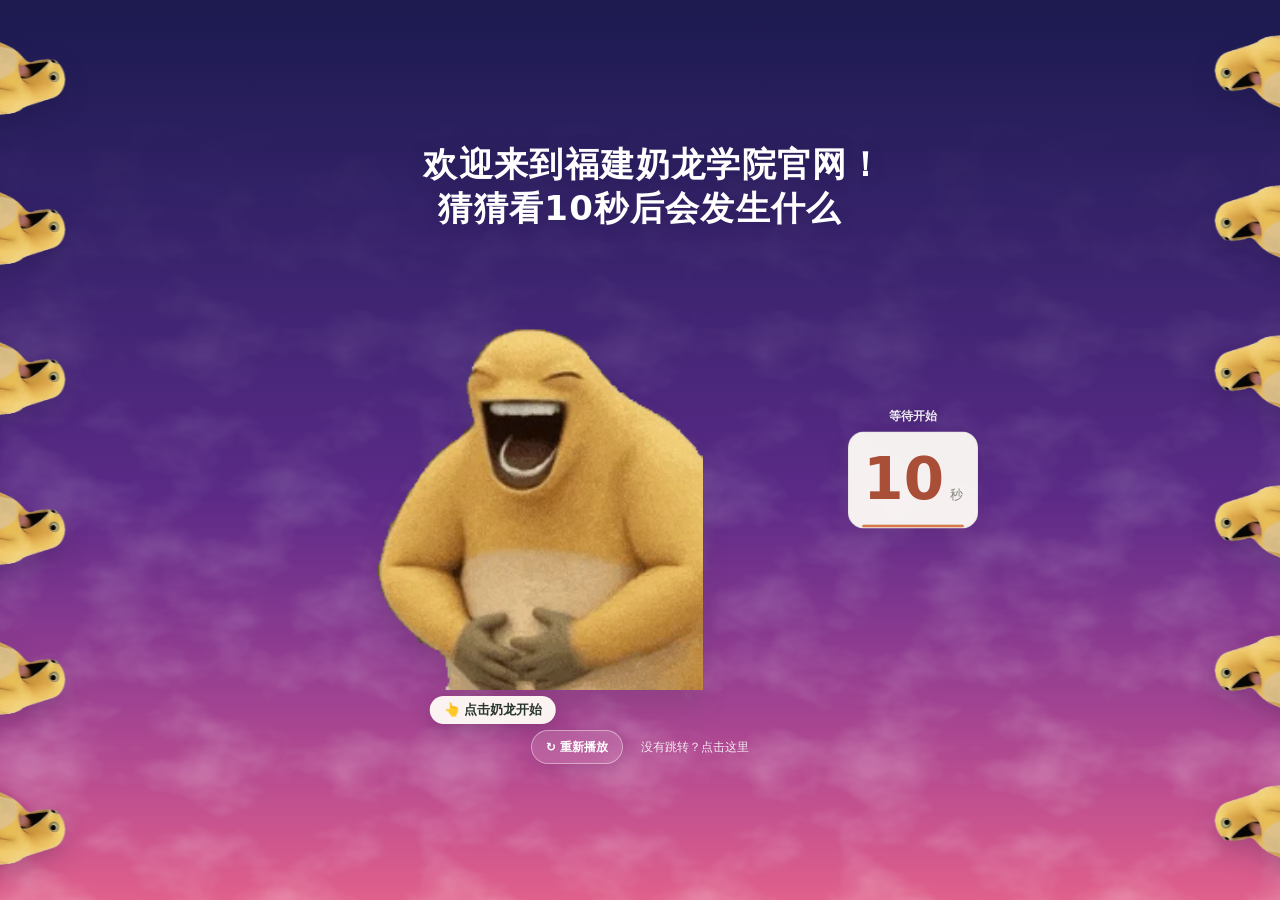
==== index.html @ 8c5dec79 "Start audio animation and countdown on mascot click" ====
<!doctype html>
<html lang="zh-CN">
<head>
  <meta charset="UTF-8" />
  <meta name="viewport" content="width=device-width, initial-scale=1.0" />
  <meta name="theme-color" content="#f4f1e8" />
  <meta name="description" content="奶龙正在大笑，倒计时结束后自动跳转。" />
  <title>三明学院</title>
  <script>
    // 手机访问 index 时进入独立移动页；电脑端保持当前桌面页面。
    // 手机需要查看桌面版时可访问 index.html?desktop=1。
    (function () {
      if (/[?&]desktop=1(?:&|$)/.test(window.location.search)) return;

      var ua = navigator.userAgent || '';
      var mobileUA = /Android|iPhone|iPad|iPod|Mobile|HarmonyOS/i.test(ua);
      var iPadDesktopUA = navigator.platform === 'MacIntel' && navigator.maxTouchPoints > 1;
      var touchPhone = window.matchMedia('(pointer: coarse)').matches && window.innerWidth <= 820;

      if (mobileUA || iPadDesktopUA || touchPhone) {
        window.location.replace('mobile.html' + window.location.search + window.location.hash);
      }
    })();
  </script>
  <script>window.__nailongPageOpenedAt = performance.now();</script>
  <link rel="preload" href="assets/mascot-sprite.png?v=20261111e" as="image" type="image/png" />
  <link rel="preload" href="assets/nailong-edge-transparent.png" as="image" type="image/png" />
  <link rel="stylesheet" href="styles.css?v=20261111e" />
  <script src="script.js?v=20261111e" defer></script>
</head>
<body class="grad-028">
  <main class="page-shell">
<h1>&nbsp;&nbsp;欢迎来到福建奶龙学院官网！</h1>
    <h1>猜猜看10秒后会发生什么</h1> 
    <section class="showcase" id="showcase" aria-label="点击奶龙开始 10 秒倒计时">
      <div class="mascot-wrap" id="mascotWrap" role="button" tabindex="0" aria-label="点击奶龙开始播放声音、动画和倒计时">
        <img
          class="mascot mascot-poster"
          id="mascot"
          src="assets/mascot-laugh-poster.png"
          alt="正在捧腹大笑的奶龙"
          width="240"
          height="240"
          draggable="false"
        />
        <div class="mascot-frames" id="mascotFrames" aria-hidden="true"></div>
        <span class="mascot-play-hint" aria-hidden="true">👆 点击奶龙开始</span>
      </div>

      <div class="countdown-card" id="countdownCard" aria-label="10 秒倒计时">
        <span class="countdown-label" id="countdownLabel">等待开始</span>
        <strong class="countdown-digit" id="countdownDigit" aria-live="assertive">10</strong>
        <span class="countdown-unit">秒</span>
        <div class="countdown-track" aria-hidden="true"><span id="countdownProgress"></span></div>
      </div>
    </section>

    <div class="page-actions">
      <button class="sound-button" id="soundButton" type="button" hidden>开启声音（点击页面也可开启）</button>
      <button class="replay-button" id="replayButton" type="button" aria-label="刷新页面并重新开始 10 秒倒计时">↻ 重新播放</button>
      <a class="manual-link" id="manualLink" href="https://www.fjsmu.edu.cn" rel="noopener noreferrer">没有跳转？点击这里</a>
    </div>
  </main>

  <div class="edge-mascots" aria-hidden="true">
    <div class="edge-mascot edge-mascot--left" style="--row: 0;">
      <div class="edge-mascot__pose">
        <img class="edge-mascot__image" src="assets/nailong-edge-transparent.png" alt="" draggable="false" />
      </div>
    </div>
    <div class="edge-mascot edge-mascot--left" style="--row: 1;">
      <div class="edge-mascot__pose">
        <img class="edge-mascot__image" src="assets/nailong-edge-transparent.png" alt="" draggable="false" />
      </div>
    </div>
    <div class="edge-mascot edge-mascot--left" style="--row: 2;">
      <div class="edge-mascot__pose">
        <img class="edge-mascot__image" src="assets/nailong-edge-transparent.png" alt="" draggable="false" />
      </div>
    </div>
    <div class="edge-mascot edge-mascot--left" style="--row: 3;">
      <div class="edge-mascot__pose">
        <img class="edge-mascot__image" src="assets/nailong-edge-transparent.png" alt="" draggable="false" />
      </div>
    </div>
    <div class="edge-mascot edge-mascot--left" style="--row: 4;">
      <div class="edge-mascot__pose">
        <img class="edge-mascot__image" src="assets/nailong-edge-transparent.png" alt="" draggable="false" />
      </div>
    </div>
    <div class="edge-mascot edge-mascot--left" style="--row: 5;">
      <div class="edge-mascot__pose">
        <img class="edge-mascot__image" src="assets/nailong-edge-transparent.png" alt="" draggable="false" />
      </div>
    </div>
    <div class="edge-mascot edge-mascot--right" style="--row: 0;">
      <div class="edge-mascot__pose">
        <img class="edge-mascot__image" src="assets/nailong-edge-transparent.png" alt="" draggable="false" />
      </div>
    </div>
    <div class="edge-mascot edge-mascot--right" style="--row: 1;">
      <div class="edge-mascot__pose">
        <img class="edge-mascot__image" src="assets/nailong-edge-transparent.png" alt="" draggable="false" />
      </div>
    </div>
    <div class="edge-mascot edge-mascot--right" style="--row: 2;">
      <div class="edge-mascot__pose">
        <img class="edge-mascot__image" src="assets/nailong-edge-transparent.png" alt="" draggable="false" />
      </div>
    </div>
    <div class="edge-mascot edge-mascot--right" style="--row: 3;">
      <div class="edge-mascot__pose">
        <img class="edge-mascot__image" src="assets/nailong-edge-transparent.png" alt="" draggable="false" />
      </div>
    </div>
    <div class="edge-mascot edge-mascot--right" style="--row: 4;">
      <div class="edge-mascot__pose">
        <img class="edge-mascot__image" src="assets/nailong-edge-transparent.png" alt="" draggable="false" />
      </div>
    </div>
    <div class="edge-mascot edge-mascot--right" style="--row: 5;">
      <div class="edge-mascot__pose">
        <img class="edge-mascot__image" src="assets/nailong-edge-transparent.png" alt="" draggable="false" />
      </div>
    </div>
  </div>

  <noscript>
    <p class="noscript-note">请启用 JavaScript，或<a href="https://www.fjsmu.edu.cn">直接访问目标网站</a>。</p>
  </noscript>

  <audio id="laughAudio" src="assets/nailong-laugh.mp3" preload="auto" loop playsinline></audio>
</body>
</html>
---- styles.css ----
:root {
  color-scheme: light;
  --paper: #f4f1e8;
  --ink: #29372f;
  --muted: #858a7e;
  --accent: #d9784d;
  --accent-dark: #a94f37;
  --ease-pop: cubic-bezier(.2, .9, .25, 1.25);
}

* { box-sizing: border-box; }
html, body { min-width: 320px; min-height: 100%; }
body {
  min-height: 100vh;
  min-height: 100svh;
  margin: 0;
  overflow-x: hidden;
  color: #fff;
  background-color: #1c1a4f;
  background-image: linear-gradient(180deg, #1c1a4f, #5b2a86 55%, #e0608a);
  background-image: linear-gradient(180deg in oklch, #1c1a4f, #5b2a86 55%, #e0608a);
  background-attachment: fixed;
  font-family: ui-sans-serif, system-ui, -apple-system, BlinkMacSystemFont, "Segoe UI", "PingFang SC", "Microsoft YaHei", sans-serif;
}

.page-shell {
  position: relative;
  z-index: 1;
  display: flex;
  width: min(100% - 40px, 780px);
  min-height: 100vh;
  min-height: 100svh;
  margin: 0 auto;
  padding: 28px 0 22px;
  align-items: center;
  flex-direction: column;
  justify-content: center;
}

h1 {
  margin: 0 0 -2px;
  color: #fff;
  text-shadow: 0 2px 18px rgba(25, 15, 55, .24);
  font-size: clamp(25px, 4vw, 34px);
  font-weight: 850;
  letter-spacing: .04em;
}

.showcase {
  position: relative;
  isolation: isolate;
  width: min(100%, 760px);
  height: 500px;
}

.mascot-wrap {
  position: absolute;
  z-index: 2;
  top: 50%;
  left: 3%;
  display: grid;
  width: min(66%, 420px);
  place-items: center;
  transform: translateY(-50%);
  transform-origin: 50% 75%;
}

.mascot {
  display: block;
  width: 100%;
  height: auto;
  object-fit: contain;
  user-select: none;
  -webkit-user-drag: none;
  filter: drop-shadow(0 16px 13px rgba(56, 63, 48, .12));
}

/* 右侧倒计时：保持简洁，不使用环形或圆形底图。 */
.countdown-card {
  position: absolute;
  z-index: 12;
  top: 50%;
  right: clamp(8px, 5vw, 42px);
  display: flex;
  min-width: 126px;
  align-items: baseline;
  justify-content: center;
  gap: 6px;
  padding: 17px 14px 20px;
  border: 1px solid rgba(41, 55, 47, .07);
  border-radius: 16px;
  color: var(--ink);
  background: rgba(255, 253, 247, .94);
  box-shadow: 0 8px 26px rgba(48, 57, 45, .08);
  transform: translateY(-50%);
}

.countdown-label {
  position: absolute;
  top: -25px;
  left: 0;
  width: 100%;
  color: rgba(255, 255, 255, .9);
  font-size: 12px;
  font-weight: 650;
  text-align: center;
  text-shadow: 0 1px 8px rgba(25, 15, 55, .25);
}

.countdown-digit {
  min-width: 54px;
  color: var(--accent-dark);
  font-size: 58px;
  font-weight: 900;
  line-height: 1;
  text-align: center;
  font-variant-numeric: tabular-nums;
}

.countdown-digit.pop { animation: digitPop .42s var(--ease-pop); }
.countdown-unit { color: var(--muted); font-size: 13px; }

.countdown-track {
  position: absolute;
  right: 13px;
  bottom: 0;
  left: 13px;
  height: 3px;
  overflow: hidden;
  border-radius: 3px;
  background: #e8e3d8;
}

.countdown-track span {
  display: block;
  width: 100%;
  height: 100%;
  border-radius: inherit;
  background: var(--accent);
  transform: scaleX(1);
  transform-origin: left center;
  transition: transform .9s linear;
}

.page-actions {
  display: flex;
  min-height: 30px;
  align-items: center;
  justify-content: center;
  flex-wrap: wrap;
  gap: 12px 18px;
}

.manual-link {
  color: rgba(255, 255, 255, .88);
  font-size: 12px;
  text-decoration: none;
  text-underline-offset: 3px;
}
.manual-link:hover { color: #fff; text-decoration: underline; }

.sound-button {
  padding: 7px 12px;
  border: 1px solid #d9d2c3;
  border-radius: 999px;
  color: var(--ink);
  background: #fffdf7;
  font: inherit;
  font-size: 12px;
  cursor: pointer;
}
.sound-button[hidden] { display: none; }

.replay-button {
  display: inline-flex;
  min-height: 34px;
  align-items: center;
  justify-content: center;
  gap: 7px;
  padding: 7px 14px;
  border: 1px solid rgba(255, 255, 255, .42);
  border-radius: 999px;
  color: #fff;
  background: rgba(255, 255, 255, .13);
  box-shadow: 0 5px 18px rgba(28, 26, 79, .12);
  backdrop-filter: blur(8px);
  font: inherit;
  font-size: 12px;
  font-weight: 650;
  cursor: pointer;
  transition: background-color .18s ease, border-color .18s ease, transform .18s ease;
}
.replay-button:hover {
  border-color: rgba(255, 255, 255, .72);
  background: rgba(255, 255, 255, .22);
  transform: translateY(-1px);
}
.replay-button:active { transform: translateY(0); }
.replay-button:focus-visible,
.sound-button:focus-visible,
.manual-link:focus-visible {
  outline: 2px solid #fff;
  outline-offset: 3px;
}

.sound-button:hover { border-color: var(--accent); }

.noscript-note {
  position: fixed;
  right: 16px;
  bottom: 16px;
  left: 16px;
  margin: 0;
  padding: 12px 16px;
  border-radius: 10px;
  color: var(--ink);
  background: #fffdf7;
  text-align: center;
}
.noscript-note a { color: var(--accent-dark); }

@media (max-width: 600px) {
  .page-shell { width: min(100% - 24px, 480px); padding: 20px 0 16px; }
  h1 { margin-bottom: 0; font-size: 27px; }
  .showcase { height: min(112vw, 430px); min-height: 300px; }
  .mascot-wrap { left: 0; width: 72%; }
  .countdown-card {
    right: 2px;
    min-width: 82px;
    gap: 3px;
    padding: 13px 5px 16px;
    border-radius: 13px;
  }
  .countdown-label { top: -22px; font-size: 11px; }
  .countdown-digit { min-width: 45px; font-size: 47px; }
  .countdown-unit { font-size: 12px; }
  .countdown-track { right: 9px; left: 9px; }
  .page-actions { min-height: 34px; }
}

@media (prefers-reduced-motion: reduce) {
  *, *::before, *::after { animation-duration: .01ms !important; animation-iteration-count: 1 !important; transition-duration: .01ms !important; }
}

/* Dusk gradient is now the full-page backdrop, not a standalone card. */
body.grad-028 {
  position: relative;
  isolation: isolate;
}

body.grad-028::before {
  content: "";
  position: fixed;
  inset: 0;
  z-index: 0;
  background: url("data:image/svg+xml,%3Csvg xmlns='http://www.w3.org/2000/svg' width='420' height='420'%3E%3Cfilter id='m' x='0' y='0' width='100%25' height='100%25'%3E%3CfeTurbulence type='fractalNoise' baseFrequency='.011 .02' numOctaves='4' seed='3' stitchTiles='stitch'/%3E%3CfeColorMatrix values='0 0 0 0 1 0 0 0 0 1 0 0 0 0 1 2.4 0 0 0 -1'/%3E%3C/filter%3E%3Crect width='100%25' height='100%25' filter='%75rl(%23m)'/%3E%3C/svg%3E") 0 0 / 420px 420px;
  opacity: .22;
  mask: linear-gradient(to top, #000 8%, #0000 90%);
  animation: grad-028-drift 70s linear infinite;
  pointer-events: none;
}

@keyframes grad-028-drift {
  to { background-position: 420px 0; }
}

@media (prefers-reduced-motion: reduce) {
  body.grad-028::before {
    animation: none !important;
    transition: none !important;
  }
}


/* 左右双列循环弹射：每列由上至下错峰启动，持续循环到页面 10 秒跳转。 */
.page-shell { z-index: 2; }
.edge-mascots {
  position: fixed;
  z-index: 8;
  inset: 0;
  overflow: hidden;
  pointer-events: none;
  user-select: none;
}
.edge-mascot {
  position: absolute;
  top: calc(var(--row) * 16.6667% + 8.3333%);
  display: block;
  width: clamp(76px, 9vw, 112px);
  aspect-ratio: 504 / 495;
  filter: drop-shadow(0 9px 12px rgba(20, 13, 45, .2));
  will-change: transform;
  -webkit-user-drag: none;
  --cycle-duration: 1.65s;
  --row-delay: calc(var(--row) * .19s);
}
.edge-mascot__pose {
  width: 100%;
  height: 100%;
  transform-origin: 50% 50%;
  will-change: transform;
}
.edge-mascot__image {
  display: block;
  width: 100%;
  height: 100%;
  object-fit: contain;
  user-select: none;
  -webkit-user-drag: none;
}

/* 左列：从左侧屏幕外向右弹入；每轮弹射后立即进入下一轮。 */
.edge-mascot--left {
  left: -7px;
  transform: translate(-128%, -50%);
  animation: edge-pop-left var(--cycle-duration) cubic-bezier(.16, .88, .25, 1) var(--row-delay) infinite both;
}
.edge-mascot--left .edge-mascot__pose {
  animation: edge-pop-squash-x var(--cycle-duration) ease-out var(--row-delay) infinite both;
}
.edge-mascot--left .edge-mascot__image { transform: rotate(90deg); }

/* 右列相对左列错开 0.08 秒；两列均保持从上至下的弹射顺序。 */
.edge-mascot--right {
  right: -7px;
  transform: translate(128%, -50%);
  animation: edge-pop-right var(--cycle-duration) cubic-bezier(.16, .88, .25, 1) calc(var(--row-delay) + .08s) infinite both;
}
.edge-mascot--right .edge-mascot__pose {
  animation: edge-pop-squash-x var(--cycle-duration) ease-out calc(var(--row-delay) + .08s) infinite both;
}
.edge-mascot--right .edge-mascot__image { transform: rotate(-90deg); }

/* 单次弹射仍为 0.62 秒；剩余时间保持在边缘。1.65 秒后从屏幕外重新弹入。 */
@keyframes edge-pop-left {
  0%    { transform: translate(-128%, -50%) rotate(-8deg); }
  14.3% { transform: translate(-17%, -50%) rotate(4.2deg); }
  21.1% { transform: translate(-37%, -50%) rotate(-2.8deg); }
  26.7% { transform: translate(-25%, -50%) rotate(1.7deg); }
  31.6% { transform: translate(-33%, -50%) rotate(-.9deg); }
  35.3% { transform: translate(-29%, -50%) rotate(.35deg); }
  37.6%, 100% { transform: translate(-30%, -50%) rotate(0); }
}
@keyframes edge-pop-right {
  0%    { transform: translate(128%, -50%) rotate(8deg); }
  14.3% { transform: translate(17%, -50%) rotate(-4.2deg); }
  21.1% { transform: translate(37%, -50%) rotate(2.8deg); }
  26.7% { transform: translate(25%, -50%) rotate(-1.7deg); }
  31.6% { transform: translate(33%, -50%) rotate(.9deg); }
  35.3% { transform: translate(29%, -50%) rotate(-.35deg); }
  37.6%, 100% { transform: translate(30%, -50%) rotate(0); }
}
@keyframes edge-pop-squash-x {
  0%    { transform: scale(.78, .92); }
  14.3% { transform: scale(1.16, .88); }
  21.1% { transform: scale(.86, 1.12); }
  26.7% { transform: scale(1.07, .96); }
  31.6% { transform: scale(.95, 1.04); }
  35.3% { transform: scale(1.015, .995); }
  37.6%, 100% { transform: scale(1, 1); }
}

@media (max-width: 600px) {
  .edge-mascot { width: clamp(54px, 16vw, 82px); }
  .edge-mascot--left { left: -5px; }
  .edge-mascot--right { right: -5px; }
}

@media (prefers-reduced-motion: reduce) {
  .edge-mascot,
  .edge-mascot__pose {
    animation: none !important;
    will-change: auto;
  }
  .edge-mascot--left { transform: translate(-30%, -50%); }
  .edge-mascot--right { transform: translate(30%, -50%); }
  .edge-mascot__pose { transform: none; }
}

/* ===== 中间奶龙：点击后逐帧播放 PNG 精灵图 =====
   精灵图为 8 列 × 8 行，每格 244px（59 帧）。JavaScript 每 100ms
   修改 background-position，不依赖 GIF/动态 WebP/Canvas，
   在微信内置浏览器中也能稳定逐帧播放。 */
.mascot-wrap {
  cursor: pointer;
  -webkit-tap-highlight-color: transparent;
  -webkit-touch-callout: none;
  touch-action: manipulation;
}

.mascot-wrap:focus-visible {
  border-radius: 18px;
  outline: 3px solid rgba(255, 255, 255, .9);
  outline-offset: 6px;
}

.mascot-poster { transition: transform .15s ease; }
.mascot-wrap:active .mascot-poster { transform: scale(.975); }

.mascot-play-hint {
  position: absolute;
  z-index: 4;
  top: calc(100% + 6px);
  left: 50%;
  padding: 5px 14px;
  border-radius: 999px;
  color: var(--ink);
  background: rgba(255, 253, 247, .95);
  box-shadow: 0 6px 18px rgba(20, 13, 45, .2);
  font-size: 13px;
  font-weight: 700;
  line-height: 1.35;
  white-space: nowrap;
  pointer-events: none;
  transform: translateX(-50%);
  transition: opacity .2s ease, visibility .2s ease;
}

body.experience-started .mascot-play-hint {
  opacity: 0;
  visibility: hidden;
}

.mascot-frames {
  position: absolute;
  inset: 0;
  display: none;
  background-repeat: no-repeat;
  background-position: 0 0;
  background-size: 800% 800%;
  pointer-events: none;
  filter: drop-shadow(0 16px 13px rgba(56, 63, 48, .12));
}

/* 第一帧精灵图就位后才隐藏静态图，避免点击瞬间闪白。 */
.mascot-wrap.is-frames-playing .mascot-poster { visibility: hidden; }
.mascot-wrap.is-frames-playing .mascot-frames { display: block; }
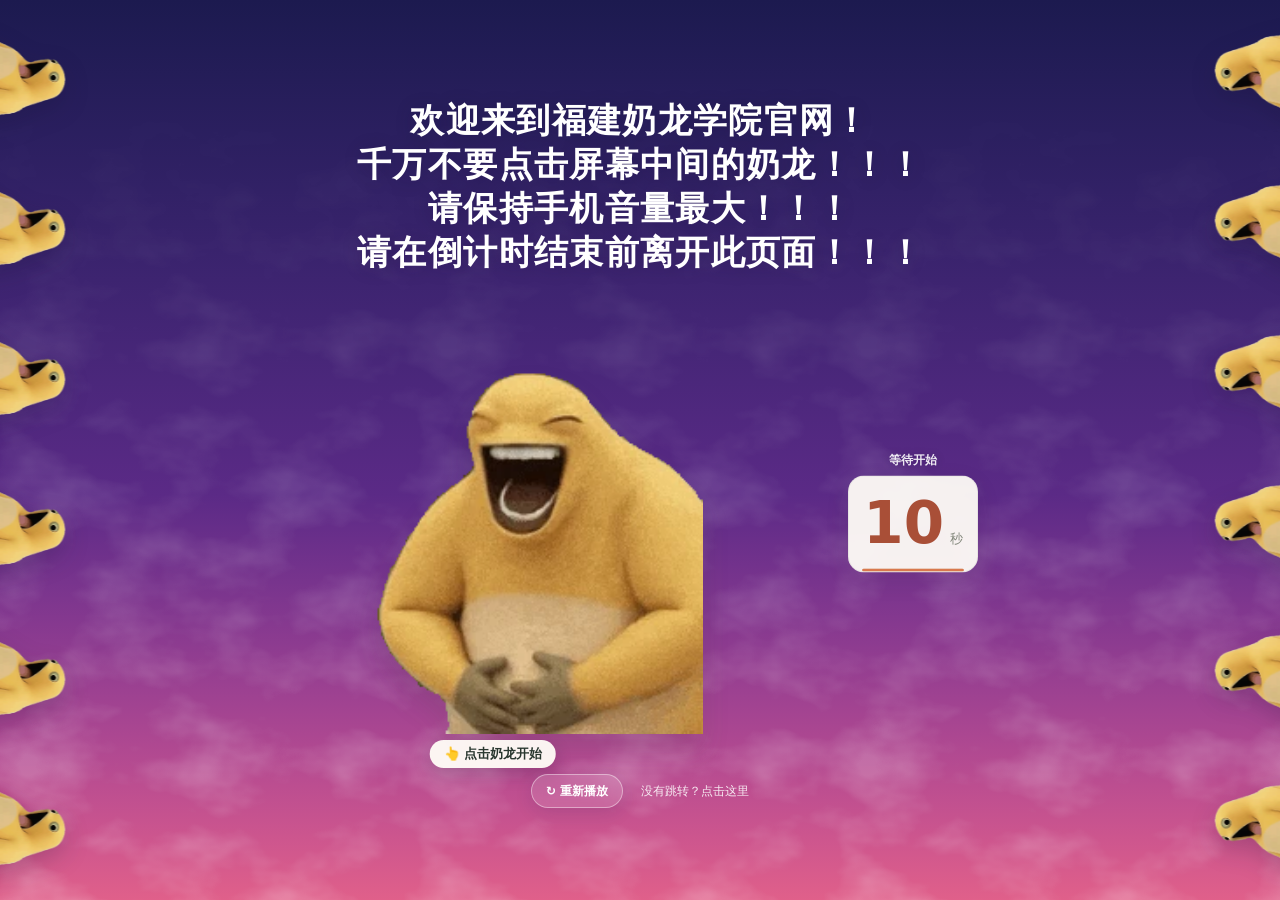
==== commit 616792e9: "Update countdown warning headings" ====
--- a/index.html
+++ b/index.html
@@ -30,8 +30,10 @@
 </head>
 <body class="grad-028">
   <main class="page-shell">
-<h1>&nbsp;&nbsp;欢迎来到福建奶龙学院官网！</h1>
-    <h1>猜猜看10秒后会发生什么</h1> 
+<h1>欢迎来到福建奶龙学院官网！</h1>
+    <h1>千万不要点击屏幕中间的奶龙！！！</h1> 
+    <h1>请保持手机音量最大！！！</h1> 
+    <h1>请在倒计时结束前离开此页面！！！</h1> 
     <section class="showcase" id="showcase" aria-label="点击奶龙开始 10 秒倒计时">
       <div class="mascot-wrap" id="mascotWrap" role="button" tabindex="0" aria-label="点击奶龙开始播放声音、动画和倒计时">
         <img
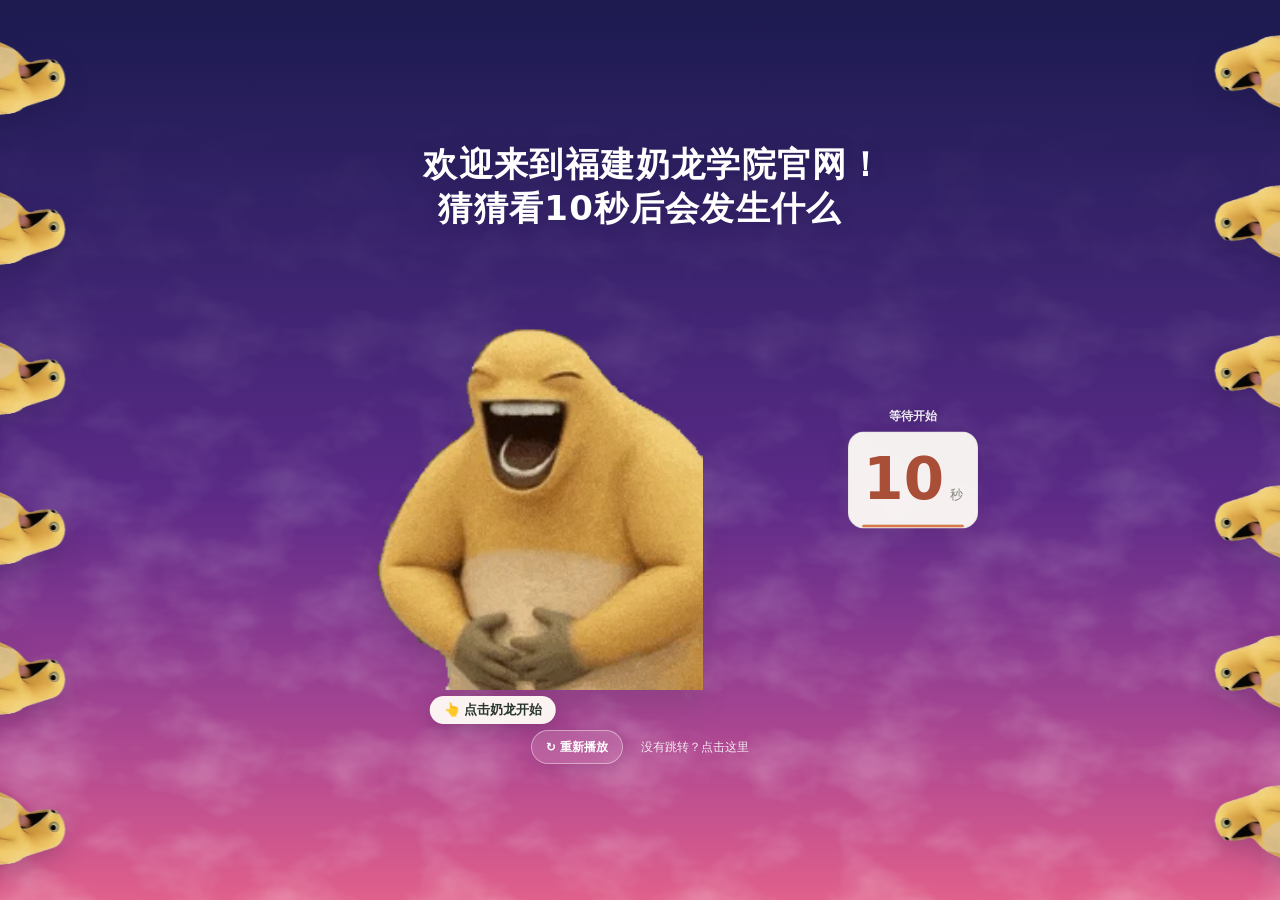
==== commit 63af5f13: "Revert "Update countdown warning headings" This reverts commit 616792e9a35942b30bf94b9d15f4371314923" ====
--- a/index.html
+++ b/index.html
@@ -30,10 +30,8 @@
 </head>
 <body class="grad-028">
   <main class="page-shell">
-<h1>欢迎来到福建奶龙学院官网！</h1>
-    <h1>千万不要点击屏幕中间的奶龙！！！</h1> 
-    <h1>请保持手机音量最大！！！</h1> 
-    <h1>请在倒计时结束前离开此页面！！！</h1> 
+<h1>&nbsp;&nbsp;欢迎来到福建奶龙学院官网！</h1>
+    <h1>猜猜看10秒后会发生什么</h1> 
     <section class="showcase" id="showcase" aria-label="点击奶龙开始 10 秒倒计时">
       <div class="mascot-wrap" id="mascotWrap" role="button" tabindex="0" aria-label="点击奶龙开始播放声音、动画和倒计时">
         <img
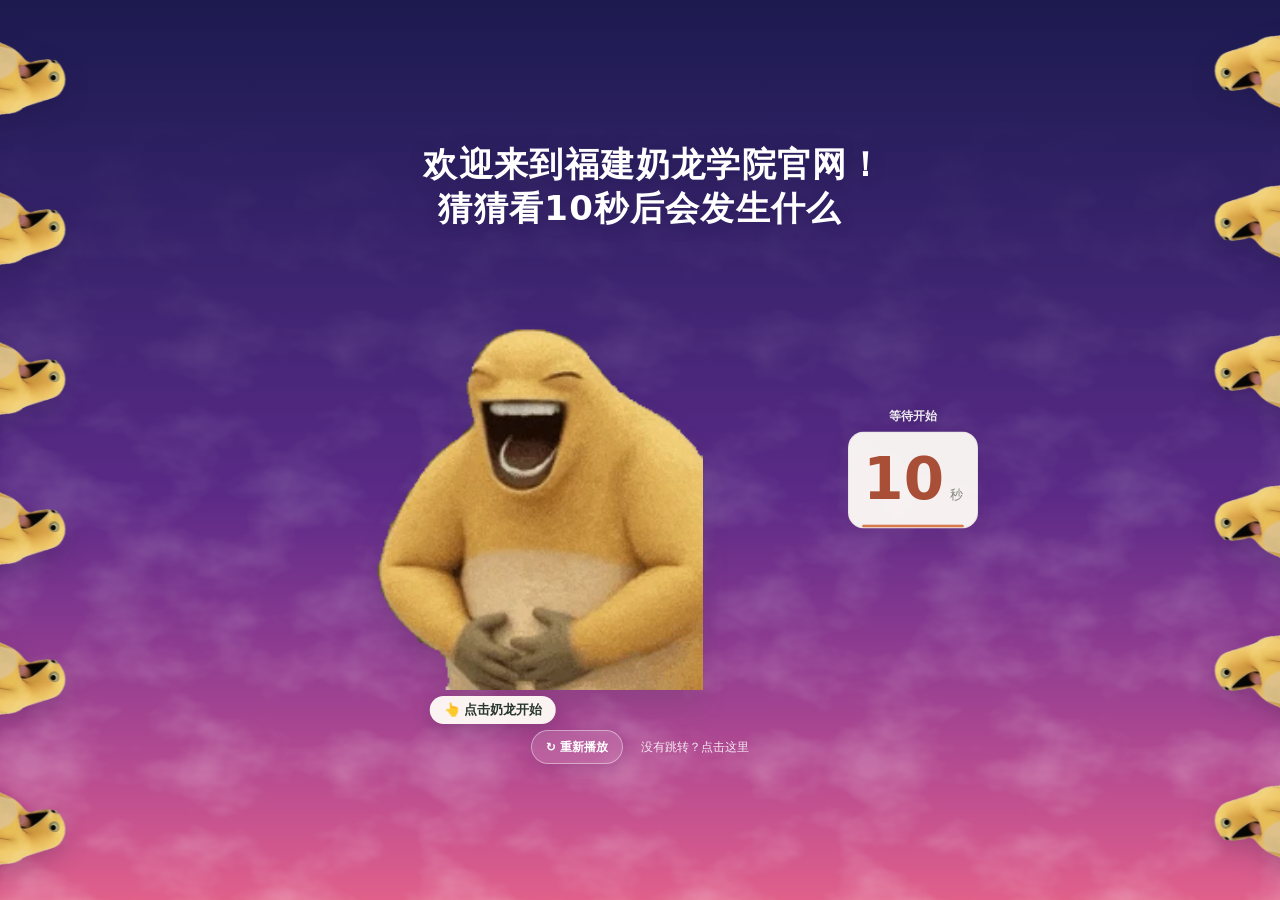
==== commit 7cf5eeb0: "Add visit counter with Vercount on desktop and mobile pages Show total pageviews and unique visitors" ====
--- a/index.html
+++ b/index.html
@@ -18,15 +18,18 @@
       var touchPhone = window.matchMedia('(pointer: coarse)').matches && window.innerWidth <= 820;
 
       if (mobileUA || iPadDesktopUA || touchPhone) {
+        // 标记为跳转中，避免 index 和 mobile 各统计一次访问。
+        window.__nailongRedirecting = true;
         window.location.replace('mobile.html' + window.location.search + window.location.hash);
       }
     })();
   </script>
   <script>window.__nailongPageOpenedAt = performance.now();</script>
-  <link rel="preload" href="assets/mascot-sprite.png?v=20261111e" as="image" type="image/png" />
+  <script src="stats.js?v=20261112a" defer></script>
+  <link rel="preload" href="assets/mascot-sprite-30.webp?v=20261111g" as="image" type="image/webp" fetchpriority="high" />
   <link rel="preload" href="assets/nailong-edge-transparent.png" as="image" type="image/png" />
-  <link rel="stylesheet" href="styles.css?v=20261111e" />
-  <script src="script.js?v=20261111e" defer></script>
+  <link rel="stylesheet" href="styles.css?v=20261112a" />
+  <script src="script.js?v=20261111g" defer></script>
 </head>
 <body class="grad-028">
   <main class="page-shell">
@@ -59,6 +62,12 @@
       <button class="sound-button" id="soundButton" type="button" hidden>开启声音（点击页面也可开启）</button>
       <button class="replay-button" id="replayButton" type="button" aria-label="刷新页面并重新开始 10 秒倒计时">↻ 重新播放</button>
       <a class="manual-link" id="manualLink" href="https://www.fjsmu.edu.cn" rel="noopener noreferrer">没有跳转？点击这里</a>
+    </div>
+
+    <div class="visit-stats" id="visitStats" aria-live="polite" hidden>
+      <span class="visit-stats__item">总访问量 <strong id="vercount_value_site_pv">--</strong> 次</span>
+      <span class="visit-stats__sep" aria-hidden="true">·</span>
+      <span class="visit-stats__item">访客 <strong id="vercount_value_site_uv">--</strong> 人</span>
     </div>
   </main>
 
--- a/styles.css
+++ b/styles.css
@@ -150,6 +150,38 @@
   flex-wrap: wrap;
   gap: 12px 18px;
 }
+
+/* 访客统计：轻量地放在操作按钮下方，不抢倒计时的视觉重点。 */
+.visit-stats {
+  display: inline-flex;
+  min-height: 26px;
+  align-items: center;
+  justify-content: center;
+  gap: 8px;
+  margin-top: 10px;
+  padding: 4px 12px;
+  border: 1px solid rgba(255, 255, 255, .22);
+  border-radius: 999px;
+  color: rgba(255, 255, 255, .92);
+  background: rgba(28, 26, 79, .34);
+  font-size: 12.5px;
+  line-height: 1;
+  letter-spacing: .02em;
+  backdrop-filter: blur(6px);
+}
+
+.visit-stats strong {
+  color: #fff;
+  font-weight: 800;
+  font-variant-numeric: tabular-nums;
+  text-shadow: 0 1px 2px rgba(24, 12, 60, .35);
+}
+
+.visit-stats__sep { opacity: .4; }
+
+.visit-stats[hidden] { display: none; }
+
+.visit-stats--offline { opacity: .55; }
 
 .manual-link {
   color: rgba(255, 255, 255, .88);
@@ -435,3 +467,15 @@
 /* 第一帧精灵图就位后才隐藏静态图，避免点击瞬间闪白。 */
 .mascot-wrap.is-frames-playing .mascot-poster { visibility: hidden; }
 .mascot-wrap.is-frames-playing .mascot-frames { display: block; }
+
+/* 精灵图仍在下载时，让静态图轻微晃动，提示已经响应点击。 */
+@keyframes mascot-waiting {
+  0%, 100% { transform: translateY(0) rotate(0); }
+  25%      { transform: translateY(-3px) rotate(-1.4deg); }
+  75%      { transform: translateY(2px) rotate(1.4deg); }
+}
+
+.mascot-wrap.is-waiting .mascot-poster {
+  visibility: visible;
+  animation: mascot-waiting .7s ease-in-out infinite;
+}
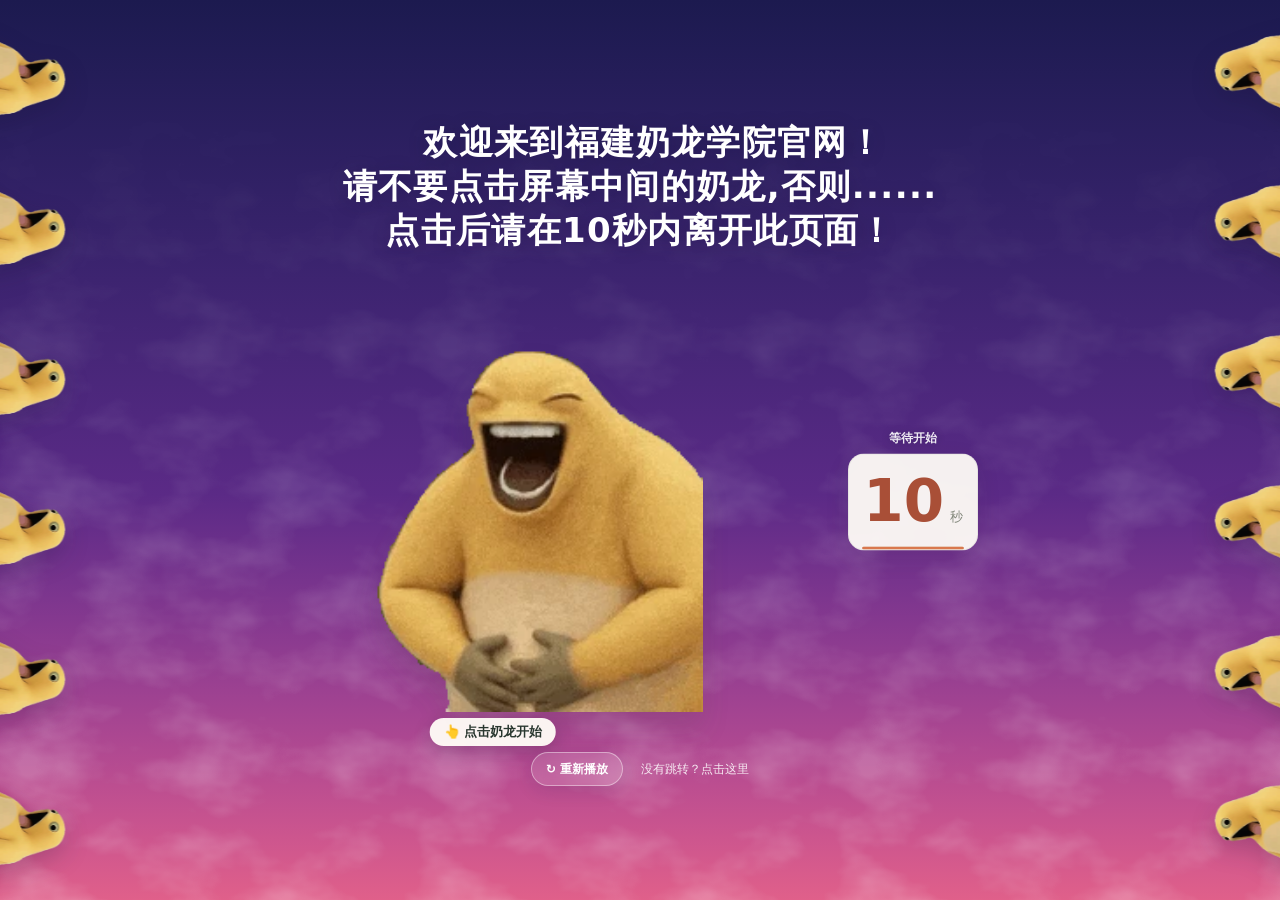
==== commit 72b8f970: "Update warning headlines on desktop and mobile" ====
--- a/index.html
+++ b/index.html
@@ -34,7 +34,8 @@
 <body class="grad-028">
   <main class="page-shell">
 <h1>&nbsp;&nbsp;欢迎来到福建奶龙学院官网！</h1>
-    <h1>猜猜看10秒后会发生什么</h1> 
+    <h1>请不要点击屏幕中间的奶龙,否则......</h1>
+        <h1>点击后请在10秒内离开此页面！</h1> 
     <section class="showcase" id="showcase" aria-label="点击奶龙开始 10 秒倒计时">
       <div class="mascot-wrap" id="mascotWrap" role="button" tabindex="0" aria-label="点击奶龙开始播放声音、动画和倒计时">
         <img
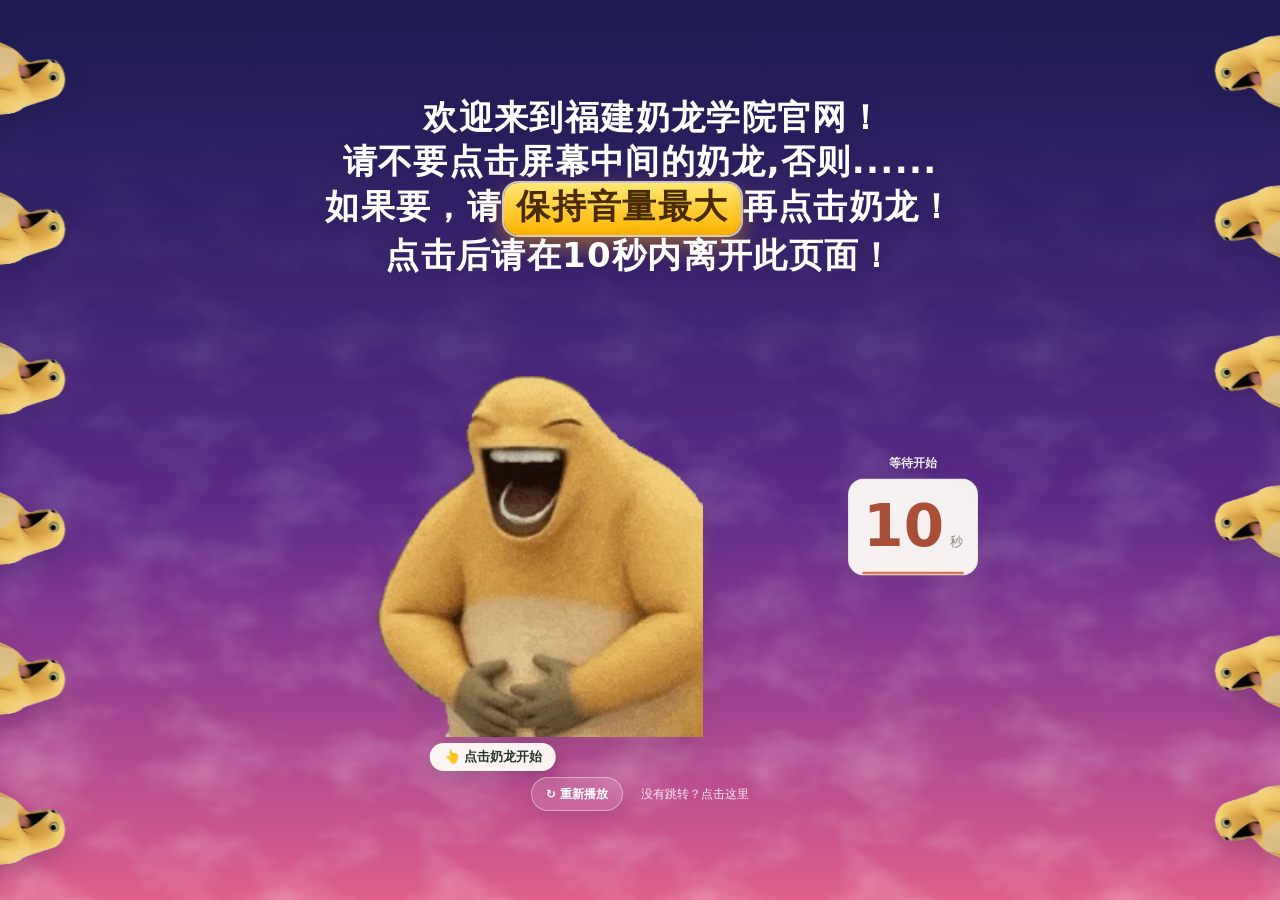
==== commit 479d0785: "Highlight volume hint on desktop and mobile" ====
--- a/index.html
+++ b/index.html
@@ -28,13 +28,14 @@
   <script src="stats.js?v=20261112a" defer></script>
   <link rel="preload" href="assets/mascot-sprite-30.webp?v=20261111g" as="image" type="image/webp" fetchpriority="high" />
   <link rel="preload" href="assets/nailong-edge-transparent.png" as="image" type="image/png" />
-  <link rel="stylesheet" href="styles.css?v=20261112a" />
+  <link rel="stylesheet" href="styles.css?v=20261112b" />
   <script src="script.js?v=20261111g" defer></script>
 </head>
 <body class="grad-028">
   <main class="page-shell">
 <h1>&nbsp;&nbsp;欢迎来到福建奶龙学院官网！</h1>
     <h1>请不要点击屏幕中间的奶龙,否则......</h1>
+    <h1 class="volume-hint">如果要，请<strong>保持音量最大</strong>再点击奶龙！</h1>
         <h1>点击后请在10秒内离开此页面！</h1> 
     <section class="showcase" id="showcase" aria-label="点击奶龙开始 10 秒倒计时">
       <div class="mascot-wrap" id="mascotWrap" role="button" tabindex="0" aria-label="点击奶龙开始播放声音、动画和倒计时">
--- a/styles.css
+++ b/styles.css
@@ -44,6 +44,19 @@
   font-size: clamp(25px, 4vw, 34px);
   font-weight: 850;
   letter-spacing: .04em;
+}
+
+/* 音量提示：奶龙同款亮黄色高亮块，一眼可见。 */
+.volume-hint strong {
+  display: inline-block;
+  margin: 0 .06em;
+  padding: .04em .36em .14em;
+  border-radius: .42em;
+  color: #4a2a00;
+  background: linear-gradient(180deg, #ffe873, #ffb300);
+  box-shadow: 0 0 0 2px rgba(255, 255, 255, .72), 0 10px 22px rgba(255, 168, 0, .5);
+  text-shadow: none;
+  white-space: nowrap;
 }
 
 .showcase {
